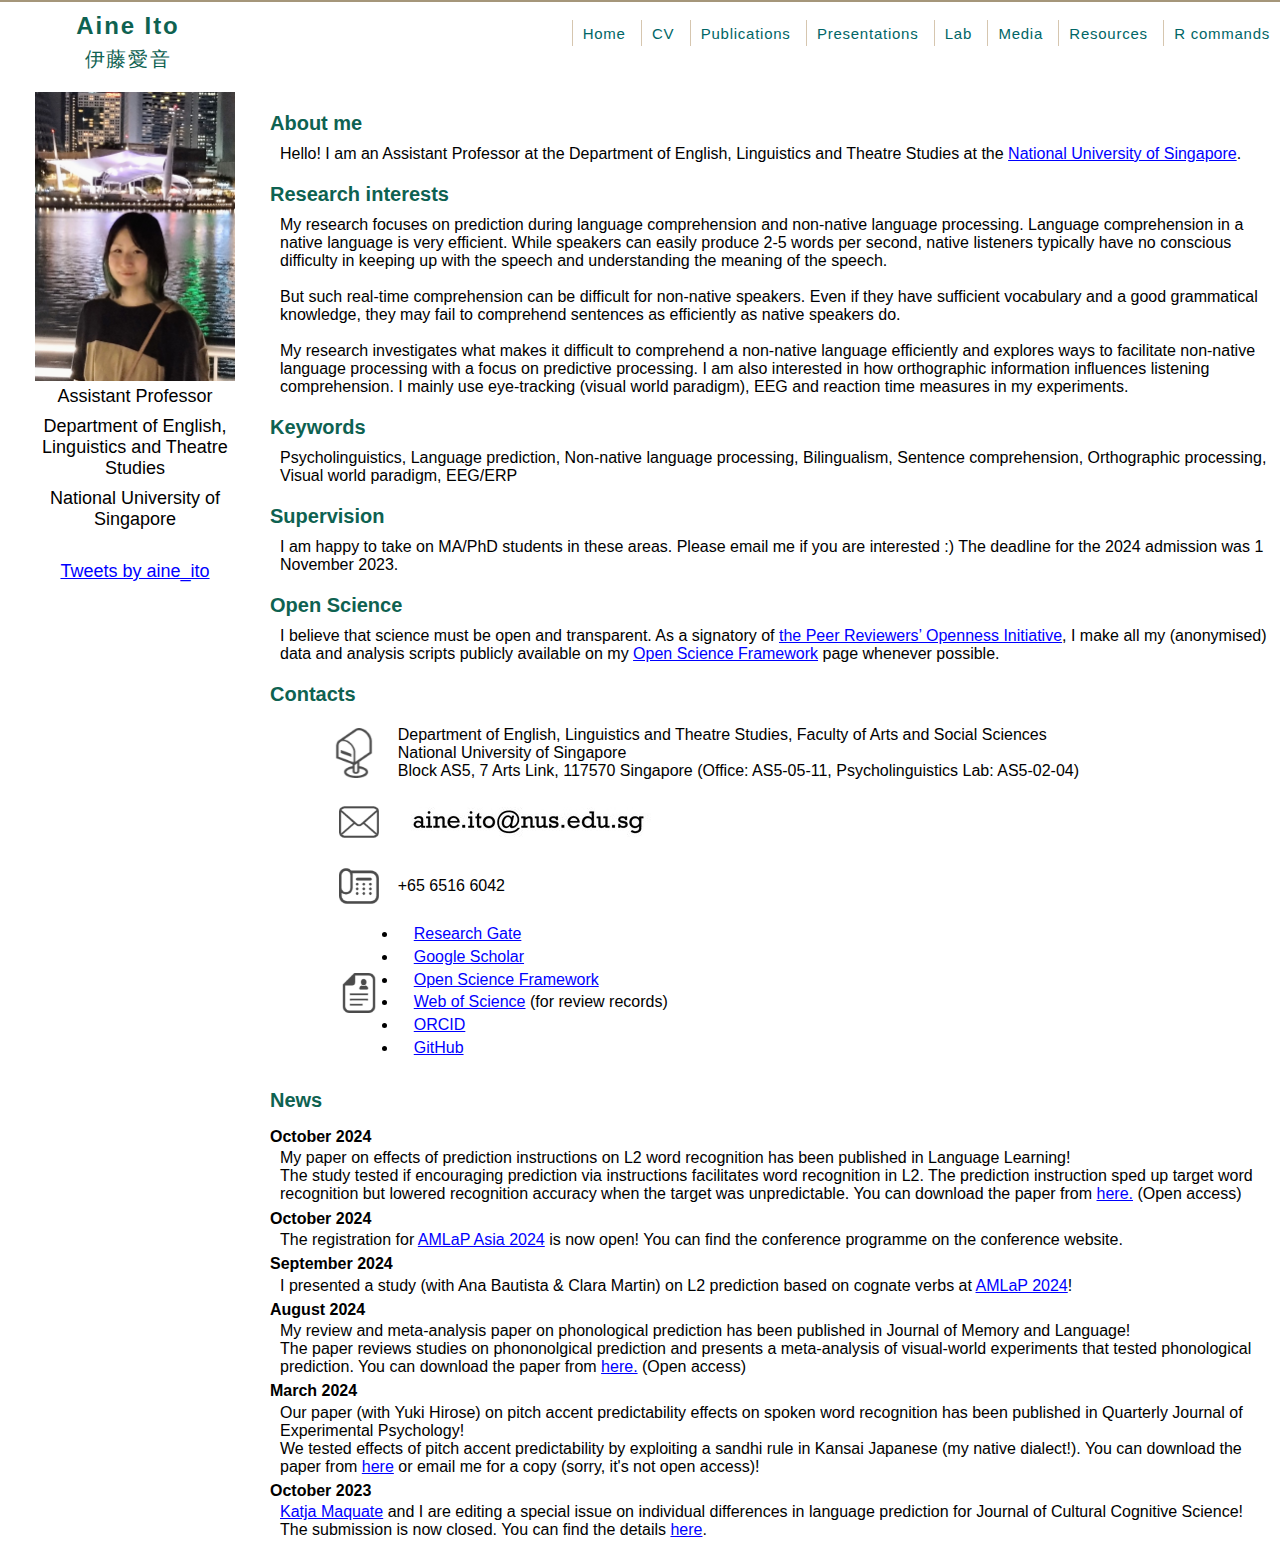
==== index.html @ 2879d5b6 "Add files via upload" ====
<!DOCTYPE html>

<html lang="en-GB">
<head>
	<meta charset="utf-8">
	<meta http-equiv="X-UA-Compatible" content="IE=edge">
	<title>Aine Ito</title>

	<meta name="description" content="Psycholinguist at the National University of Singapore">
  <link rel="icon" href="images/initials.png">
	<link rel="stylesheet" href="style.css" type="text/css">

</head>

<body>

	<div id="main">

	<div id="header">
		<div id="header_inner" class="clearfix">
		<div id="h_logo">
				<h2><a href="index.html">
						Aine Ito
				</a></h2>
				<p class="h_sub">
						伊藤愛音
				</p>
		</div>

		<div id="h_nav">
					 <ul>
						 <li><a href="index.html">Home</a></li>
						 <li><a href="cv.html">CV</a></li>
						 <li><a href="publications.html">Publications</a></li>
						 <li><a href="presentations.html">Presentations</a></li>
						 <li><a href="lab.html">Lab</a></li>
						 <li><a href="media.html">Media</a></li>
						 <li><a href="resources.html">Resources</a></li>
						 <li><a href="r_command.html">R commands</a></li>
					 </ul>
			 </div>
			 </div>

	 </div>


	 	<div id="sidebar">
	 		<a href="/"><img src="images/profile.jpg" width="200px" height="289px" alt="photo" /></a>
	 			<p style="margin-bottom:0.5em;">Assistant Professor </p>
				<p style="margin-bottom:0.5em;">Department of English, Linguistics and Theatre Studies</p>
				<p>National University of Singapore</p>
	 			<br>
	 	</div><!-- / sidebar end -->


<div id="container">
  <div id="contents">
    <h3>About me</h3>
<n0> Hello! I am an Assistant Professor at the Department of English, Linguistics and Theatre Studies at the <a href="http://nus.edu.sg">National University of Singapore</a>.</n0>

		<h3>Research interests</h3>
<n0>	My research focuses on prediction during language comprehension and non-native language processing.
			Language comprehension in a native language is very efficient.
			While speakers can easily produce 2-5 words per second, native listeners typically have no conscious difficulty
			in keeping up with the speech and understanding the meaning of the speech.
			<br><br>
			But such real-time comprehension can be difficult for non-native speakers.
			Even if they have sufficient vocabulary and a good grammatical knowledge, they may fail to comprehend sentences
			as efficiently as native speakers do.
			<br><br>
			My research investigates what makes it difficult to comprehend a non-native language efficiently and
			explores ways to facilitate non-native language processing with a focus on predictive processing.
			I am also interested in how orthographic information influences listening comprehension.
			I mainly use eye-tracking (visual world paradigm), EEG and reaction time measures in my experiments.
</n0>

		<h3>Keywords</h3>
<n0>	Psycholinguistics, Language prediction, Non-native language processing, Bilingualism,
			Sentence comprehension, Orthographic processing, Visual world paradigm, EEG/ERP </n0>

		<h3>Supervision</h3>
<n0>	I am happy to take on MA/PhD students in these areas. Please email me if you are interested :) The deadline for the 2024 admission was 1 November 2023.</n0>

		<h3>Open Science</h3>
<n0>	I believe that science must be open and transparent.
			As a signatory of <a href='https://opennessinitiative.org/'>the  Peer Reviewers’ Openness Initiative</a>,
			I make all my (anonymised) data and analysis scripts publicly available on my <a href="https://osf.io/379tc/">Open Science Framework</a> page whenever possible.
</n0>
		<h3>Contacts</h3>

		<table class="table_line">
    <tr>
        <td class="table_left"><b>
            <p><img class="picture_r" src="images/post.png" width="50px" height="50px" alt="photo"></p>
        </b></td>
        <td class="table_right">
					<p>Department of English, Linguistics and Theatre Studies, Faculty of Arts and Social Sciences<br>
						National University of Singapore<br>
						Block AS5, 7 Arts Link, 117570  Singapore (Office: AS5-05-11, Psycholinguistics Lab: AS5-02-04)</p>
        </td>
      </tr>
      <tr>
        <td class="table_left"><b>
            <p><img class="picture_r" src="images/email.png" width="40px" height="40px" alt="photo"></p>
        </b></td>
        <td class="table_right">
            <p><img class="picture" src="images/email_address.jpg" width="250px" height="30px" alt="photo"></p>
        </td>
      </tr>

			<tr>
	        <td class="table_left"><b>
	            <p><img class="picture_r" src="images/phone.png" width="40px" height="40px" alt="photo"></p>
	        </b></td>
	        <td class="table_right">
						<p>+65 6516 6042</p>
	        </td>
	      </tr>

      <tr>
        <td class="table_left"><b>
            <p><img class="picture_r" src="images/links.png" width="40px" height="40px" alt="photo"></p>
        </b></td>
        <td class="table_right">
					<li> <a href="https://www.researchgate.net/profile/Aine-Ito">Research Gate</a> </li>
					<li> <a href="https://scholar.google.co.uk/citations?user=nYVLDk4AAAAJ&hl=en&oi=ao">Google Scholar</a> </li>
					<li> <a href="https://osf.io/379tc/">Open Science Framework</a> </li>
					<li> <a href="https://www.webofscience.com/wos/author/record/1122809">Web of Science</a> (for review records) </li>
					<li> <a href="https://orcid.org/0000-0003-4408-8801">ORCID</a> </li>
					<li> <a href="https://github.com/aineito">GitHub</a> </li>
        </td>
      </tr>
</table>

<h3>News</h3>

<p style="margin-top:0.4em; margin-bottom:0.2em; font-weight: bold;">October 2024</p>
<n0>My paper on effects of prediction instructions on L2 word recognition has been published in Language Learning!<br>
	The study tested if encouraging prediction via instructions facilitates word recognition in L2. The prediction instruction sped up target word recognition but lowered recognition accuracy when the target was unpredictable.
	You can download the paper from <a href="https://doi.org/10.1111/lang.12684">here.</a> (Open access) </n0>

<p style="margin-top:0.4em; margin-bottom:0.2em; font-weight: bold;">October 2024</p>
<n0>The registration for <a href="https://blog.nus.edu.sg/amlapasia2024/">AMLaP Asia 2024</a> is now open! You can find the conference programme on the conference website.</n0>	

<p style="margin-top:0.4em; margin-bottom:0.2em; font-weight: bold;">September 2024</p>
<n0>I presented a study (with Ana Bautista & Clara Martin) on L2 prediction based on cognate verbs at <a href="https://amlap2024.ed.ac.uk/">AMLaP 2024</a>!<br>
 </n0>

<p style="margin-top:0.4em; margin-bottom:0.2em; font-weight: bold;">August 2024</p>
<n0>My review and meta-analysis paper on phonological prediction has been published in Journal of Memory and Language!<br>
	The paper reviews studies on phononolgical prediction and presents a meta-analysis of visual-world experiments that tested phonological prediction.
	You can download the paper from <a href="https://www.sciencedirect.com/science/article/pii/S0749596X24000561">here.</a> (Open access) </n0>

<p style="margin-top:0.4em; margin-bottom:0.2em; font-weight: bold;">March 2024</p>
<n0>Our paper (with Yuki Hirose) on pitch accent predictability effects on spoken word recognition has been published in Quarterly Journal of Experimental Psychology!<br>
	We tested effects of pitch accent predictability by exploiting a sandhi rule in Kansai Japanese (my native dialect!).
	You can download the paper from <a href="https://journals.sagepub.com/doi/10.1177/17470218241237219">here</a> or email me for a copy (sorry, it's not open access)!</n0>

<p style="margin-top:0.4em; margin-bottom:0.2em; font-weight: bold;">October 2023</p>
<n0><a href="https://sfb1412.hu-berlin.de/people/dr-katja-maquate/">Katja Maquate</a> and I are editing a special issue on
	individual differences in language prediction for Journal of Cultural Cognitive Science!
	The submission is now closed. You can find the details <a href="https://link.springer.com/collections/eebbjbhgjc">here</a>.
	 </n0>

    </div> <!-- / contents end -->
	</div> <!-- / container end -->


	<div id="sidebar">
			<a class="twitter-timeline" data-height="1000" data-theme="light" href="https://twitter.com/aine_ito?ref_src=twsrc%5Etfw">Tweets by aine_ito</a> <script async src="https://platform.twitter.com/widgets.js" charset="utf-8"></script>
	</div><!-- / sidebar end -->


</div> <!-- / main end -->

</body>
</html>
---- style.css ----
@charset "UTF-8";

/*---------------------------- for PC ----------------------------*/

@media print, screen and (min-width: 780px) {

* {
  padding: 0;
  margin: 0;
}

a:link {
  color: #0000ff;
  text-decoration: underline;
}

a:visited {
  color: #990099;
  text-decoration: underline;
}

a:hover {
  color: #ff0000;
  text-decoration: underline;
}



/*----------- page setting ------------*/
body {
  font-size: 1.2em;
  text-align: center;
  background-color: #ffffff;
  font-family: sans-serif, monospace;
  padding: 0;
  margin: 0;
  height: 100%;
}


iframe {
  border: none;
}

/*----- main -----*/

#main {
  text-align: left;
  background-color: #ffffff;
}


/*----- side bar ----*/

#sidebar {
  float: left;
  width: 250px;
  text-align: center;
  font-size: 18px;
  padding: 10px 0 0 10px;
}


/*------ header -----*/

#header {
  width: 100%;
  height: 80px;
  margin: 0 auto 0 auto;
  border-top: solid 2px #a5967a;
}



/*----- inside header -----*/

#header #header_inner {
  width: 100%;
  height: 30px;
  padding: 0;
  margin: 0 auto 0 auto;
}

.clearfix:after {
  content: "";
  display: block;
  clear: both;
  height: 0;
  visibility: hidden;
}

/*--- left logo ---*/

#h_logo {
  width: 20%;
  height: 30px;
  float: left;
  padding: 0;
  text-align: center;
  font-size: 24px;
  color: #444444;
  line-height: 1.5;
  text-decoration: none;
}

#h_logo h2 {
  margin: 6px 0 0 0;
  padding: 0;
  text-align: center;
  font-size: 24px;
  color: #444444;
  letter-spacing: 0.08em;
}

#h_logo a {
  font-size: 24px;
  color: #0E6251;
  text-decoration: none;
}

#h_logo a:hover {
  font-size: 24px;
  color: #0E6251;
  text-decoration: none;
}

#h_logo .h_sub {
  margin: 0 !important;
  padding: 0;
  font-size: 20px;
  letter-spacing: 0.08em;
  color: #0E6251 !important;
}

/*----- right header navigation -----*/

#h_nav {
  width: 80%;
  float: right;
  display: inline-block;
  margin: 18px 0 4px 0;  /*-- nav location --*/
  padding: 0;
  text-align: left;
}

#h_nav ul {
  display: inline-block;
  float: right;
  text-align: left;
  margin: 0 auto 0 auto;
  padding: 0;
}

#h_nav li {
  display: inline-block;
  list-style-type: none;
  color: #ffffff;
}

#h_nav li a {
  display: inline-block;
  padding: 4px 10px 2px 10px;
  font-size: 15px;
  color: #006666;
  line-height: 1.3;
  letter-spacing: 0.05em;
  text-decoration: none;
  border-left: solid 1px #d6c6af;
}

#h_nav li a:hover {
  color: #006666;
  background-color: #f7f4ec;
}

#h_nav li.home a {
  padding: 4px 10px 2px 10px;
  border-left: none;
}

/*---------- contents ----------*/

#container {
  float: right;
  width: 100%;
  margin-left: -270px;
}

#container_fullwidth {
  float: center;
  width: 100%;
  height: 100%;
  padding: 10px 0 10px 0;
}


#contents {
  margin-left: 270px;
  padding: 10px 0 10px 0;
  font-size: 16px;
}

#contents h2,h3,h4 {
  height: auto;
  padding: 20px 0 10px 0;
  font-size: 20px;

  color: #0E6251;
  text-align: left;
}

n0 {
  padding: 0 10px 0 10px;
  display: block;
}


/*---- #contents ul { margin: 1em 0 1em 20px; } ----*/

#contents li {
  padding-left: 1em;
  padding-right: 2em;
  padding-bottom: .3em;
 }

/*---------- surround picture ----------*/

img.picture {
  margin: 5px;
  float: left;
}

img.picture_r {
  margin: 5px;
  float: right;
}


/*---------- table ----------*/

table.table_line {
  border-collapse: collapse;
  width: 95%;
}

td.table_head {
  border-collapse: collapse;
  padding: 7px;
  text-align: right;
  background-color: #ffffff;
  width: 50px;
}

td.table_left {
  border-collapse: collapse;
  padding: 7px;
  width: 50px;
  background-color: #ffffff;
}

td.table_right {
  border-collapse: collapse;
  padding: 7px;
  width: 500px;
  background-color: #ffffff;
}

td.table_line {
  border-collapse: collapse;
  padding: 7px;
  width: auto;
}

}


/*---------------------------- for smartphone ----------------------------*/
@media only screen and (max-width: 779px) {

  /*------------------- page setting -------------------*/
  body {
    width: 100%;
    height: 100%;
    text-align: center;
    background-color: #ffffff;
    font: 95% sans-serif, monospace;
    padding: 0;
    margin: 0;
  }

  iframe {
    border: none;
  }

  /*---------- main ----------*/

  #main {
    width: 100%;
    text-align: left;
    margin: 0 auto 0 auto;
    padding: 0;
    background-color: #ffffff;
  }


  /*---------- side bar ----------*/

  #sidebar {
    float: center;
    width: 80%;
    margin: 0 auto 0 auto;
    text-align: center;
    padding: 10px 0 0 0;
  }


 /*---------- header ----------*/

  #header {
    width: 100%;
    height: auto;
    text-align: center;
    padding: 0 0 4px 0;
    line-height: 1.6;
  }

  /*---------- inside header ----------*/

  #header #header_inner {
    margin: 0;
    padding: 2px;
    background-color: #ffffff;
  }

  .clearfix:after {
    content: "";
    display: block;
    clear: both;
    height: 0;
    visibility: hidden;
  }

  /*----- left logo -----*/

  #h_logo {
    width: 100%;
    float: center;
    text-align: center;
    padding: 0;
    text-align: center;
    color: #444444;
  }

  #h_logo h2 {
    padding: 0;
    margin: 0;
    text-align: center;
    letter-spacing: 0.08em;
  }

  #h_logo a {
    font-size: 0.92em;
    color: #0E6251;
    text-decoration: none;
  }

  #h_logo a:hover {
    color: #0E6251;
    text-decoration: none;
  }

  #h_logo .h_sub {
    margin: 0 !important;
    padding: 0;
    text-align: center;
    letter-spacing: 0.08em;
    color: #0E6251 !important;
  }


  /*----- right header navigation -----*/

  #h_nav {
    margin: 0 1px 4px 1px;
  }

  #h_nav ul {
    padding: 0;
  }

  #h_nav ul li {
    width: 50%;
    margin: 0;
    padding: 0;
    float: left;
    list-style: none;
    text-align: center;
  }

  #h_nav li a {
    width: 99.6%;
    font-size: 0.9em;
    padding: 12px 0 8px 0;
    display: block;
    line-height: 1.2;
    letter-spacing: 0.05em;
    color: #006666 !important;
    text-decoration: none;
    background:
  }

  #h_nav li a:hover {
    color: #006666;
    display: block;
    text-decoration: none;
    background-color: #f7f4ec;
  }

  #h_nav li.home a {
  }

  /*---------- contents ----------*/

  #container {
    float: center;
    width: 95%;
    padding: 0;
  }

  #contents {
    padding: 10px 0 10px 14px;
    font-size: 1em;
  }

  #contents h2,h3,h4 {
    height: auto;
    margin: 0 0 10px 0;
    padding: 10px 0 10px 0;
    font-size: 1.71em !important;
    color: #0E6251;
    text-align: left;
    font-weight: bold;
  }


  #contents ul { margin: 1em 0 1em 16px; }
  #contents li { margin-bottom: 0.5em; }



  /*---------- surround picture ----------*/

  img.picture {
    margin: 5px;
    float: left;
  }

  img.picture_r {
    margin: 5px;
    float: right;
  }


  /*---------- table ----------*/

  table.table_line {
    border-collapse: collapse;
    width: 95%;
  }

  td.table_head {
    border-collapse: collapse;
    padding: 7px;
    text-align: right;
    background-color: #ffffff;
    width: 50px;
  }

  td.table_left {
    border-collapse: collapse;
    padding: 7px;
    width: 50px;
    background-color: #ffffff;
  }

  td.table_right {
    border-collapse: collapse;
    padding: 7px;
    width: 500px;
    background-color: #ffffff;
  }

  td.table_line {
    border-collapse: collapse;
    padding: 7px;
    width: auto;
  }

}
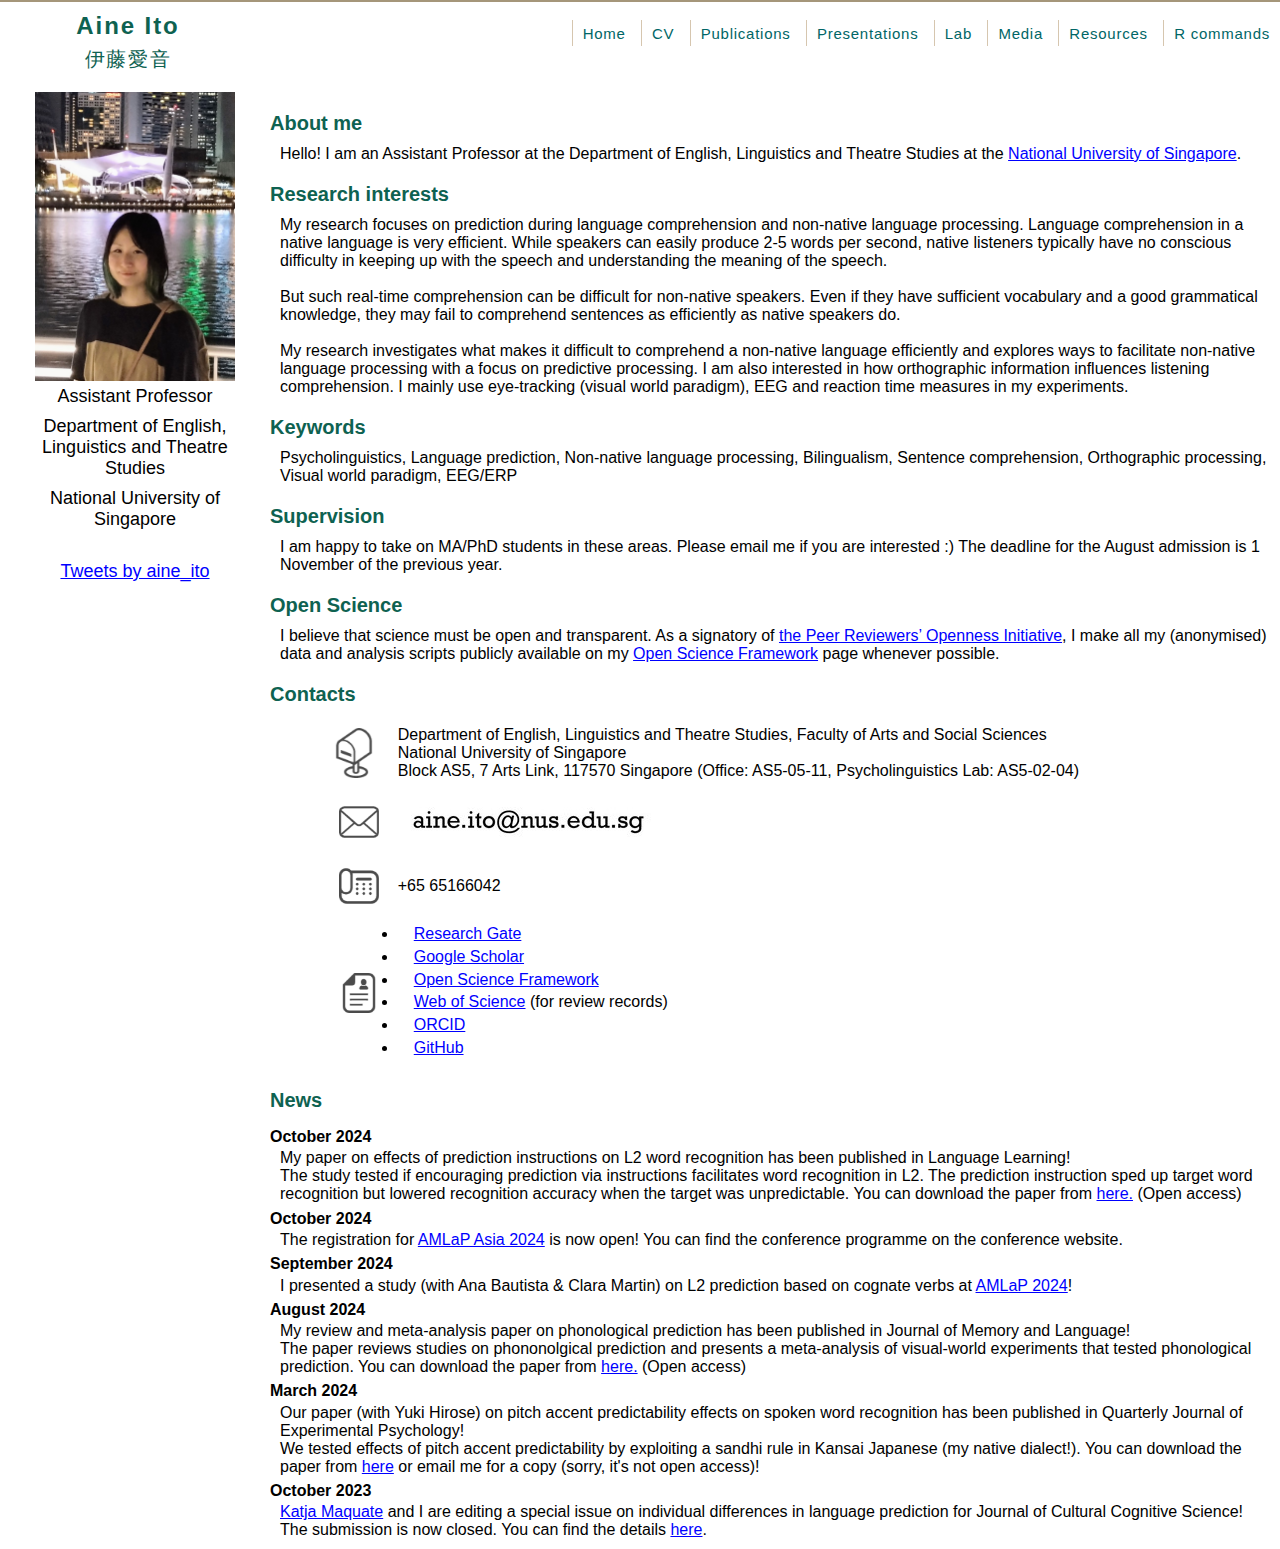
==== commit 01e3bb88: "Add files via upload" ====
--- a/index.html
+++ b/index.html
@@ -79,7 +79,7 @@
 			Sentence comprehension, Orthographic processing, Visual world paradigm, EEG/ERP </n0>
 
 		<h3>Supervision</h3>
-<n0>	I am happy to take on MA/PhD students in these areas. Please email me if you are interested :) The deadline for the 2024 admission was 1 November 2023.</n0>
+<n0>	I am happy to take on MA/PhD students in these areas. Please email me if you are interested :) The deadline for the August admission is 1 November of the previous year.</n0>
 
 		<h3>Open Science</h3>
 <n0>	I believe that science must be open and transparent.
@@ -113,7 +113,7 @@
 	            <p><img class="picture_r" src="images/phone.png" width="40px" height="40px" alt="photo"></p>
 	        </b></td>
 	        <td class="table_right">
-						<p>+65 6516 6042</p>
+						<p>+65 65166042</p>
 	        </td>
 	      </tr>
 
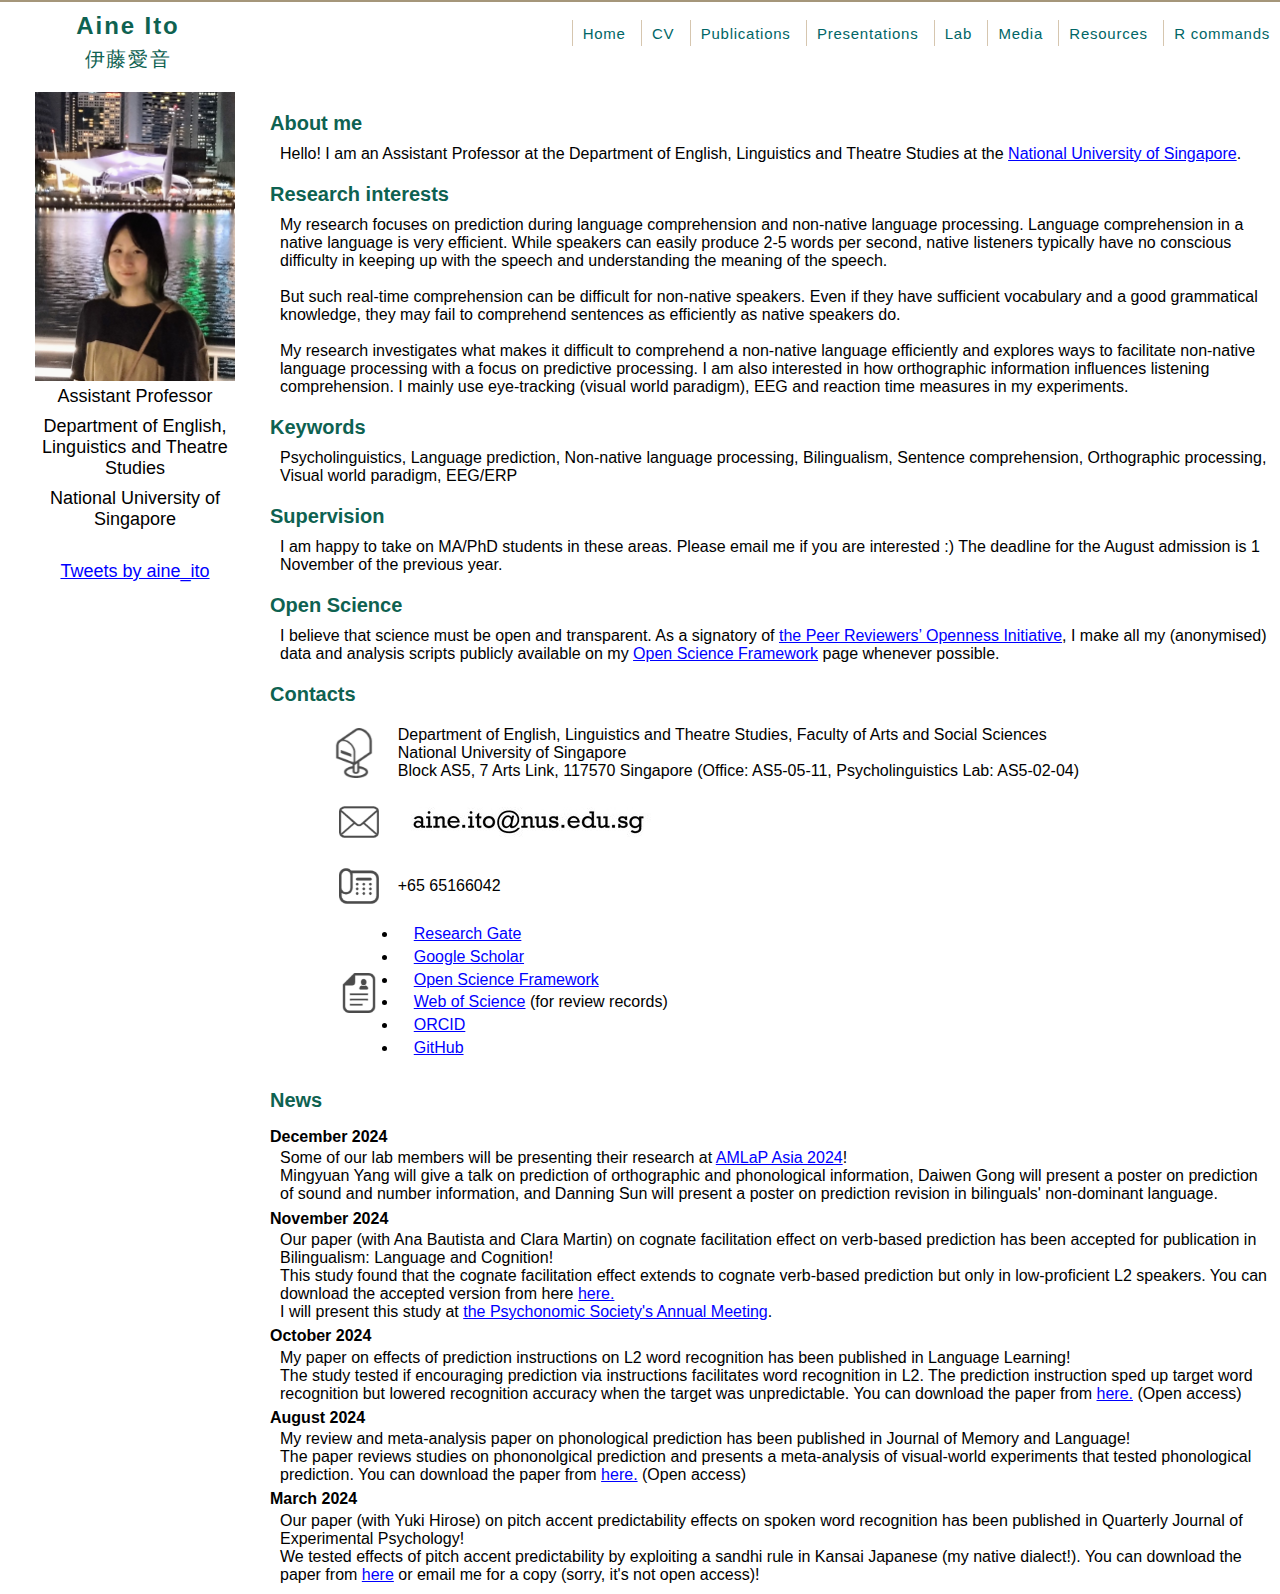
==== commit 3a7be32c: "Add files via upload" ====
--- a/index.html
+++ b/index.html
@@ -134,17 +134,22 @@
 
 <h3>News</h3>
 
+<p style="margin-top:0.4em; margin-bottom:0.2em; font-weight: bold;">December 2024</p>
+<n0>Some of our lab members will be presenting their research at <a href="https://blog.nus.edu.sg/amlapasia2024/">AMLaP Asia 2024</a>! <br>
+Mingyuan Yang will give a talk on prediction of orthographic and phonological information, 
+Daiwen Gong will present a poster on prediction of sound and number information, and 
+Danning Sun will present a poster on prediction revision in bilinguals' non-dominant language.</n0>	
+
+<p style="margin-top:0.4em; margin-bottom:0.2em; font-weight: bold;">November 2024</p>
+<n0>Our paper (with Ana Bautista and Clara Martin) on cognate facilitation effect on verb-based prediction has been accepted for publication in Bilingualism: Language and Cognition!<br> 
+	This study found that the cognate facilitation effect extends to cognate verb-based prediction but only in low-proficient L2 speakers. 
+	You can download the accepted version from here <a href="https://www.researchgate.net/publication/385699855_Cognate_facilitation_effect_on_verb-based_semantic_prediction_in_L2_is_modulated_by_L2_proficiency">here.</a> <br>
+	I will present this study at <a href="https://www.psychonomic.org/page/2024annualmeeting">the Psychonomic Society's Annual Meeting</a>.</n0>
+
 <p style="margin-top:0.4em; margin-bottom:0.2em; font-weight: bold;">October 2024</p>
 <n0>My paper on effects of prediction instructions on L2 word recognition has been published in Language Learning!<br>
 	The study tested if encouraging prediction via instructions facilitates word recognition in L2. The prediction instruction sped up target word recognition but lowered recognition accuracy when the target was unpredictable.
 	You can download the paper from <a href="https://doi.org/10.1111/lang.12684">here.</a> (Open access) </n0>
-
-<p style="margin-top:0.4em; margin-bottom:0.2em; font-weight: bold;">October 2024</p>
-<n0>The registration for <a href="https://blog.nus.edu.sg/amlapasia2024/">AMLaP Asia 2024</a> is now open! You can find the conference programme on the conference website.</n0>	
-
-<p style="margin-top:0.4em; margin-bottom:0.2em; font-weight: bold;">September 2024</p>
-<n0>I presented a study (with Ana Bautista & Clara Martin) on L2 prediction based on cognate verbs at <a href="https://amlap2024.ed.ac.uk/">AMLaP 2024</a>!<br>
- </n0>
 
 <p style="margin-top:0.4em; margin-bottom:0.2em; font-weight: bold;">August 2024</p>
 <n0>My review and meta-analysis paper on phonological prediction has been published in Journal of Memory and Language!<br>
@@ -155,12 +160,6 @@
 <n0>Our paper (with Yuki Hirose) on pitch accent predictability effects on spoken word recognition has been published in Quarterly Journal of Experimental Psychology!<br>
 	We tested effects of pitch accent predictability by exploiting a sandhi rule in Kansai Japanese (my native dialect!).
 	You can download the paper from <a href="https://journals.sagepub.com/doi/10.1177/17470218241237219">here</a> or email me for a copy (sorry, it's not open access)!</n0>
-
-<p style="margin-top:0.4em; margin-bottom:0.2em; font-weight: bold;">October 2023</p>
-<n0><a href="https://sfb1412.hu-berlin.de/people/dr-katja-maquate/">Katja Maquate</a> and I are editing a special issue on
-	individual differences in language prediction for Journal of Cultural Cognitive Science!
-	The submission is now closed. You can find the details <a href="https://link.springer.com/collections/eebbjbhgjc">here</a>.
-	 </n0>
 
     </div> <!-- / contents end -->
 	</div> <!-- / container end -->
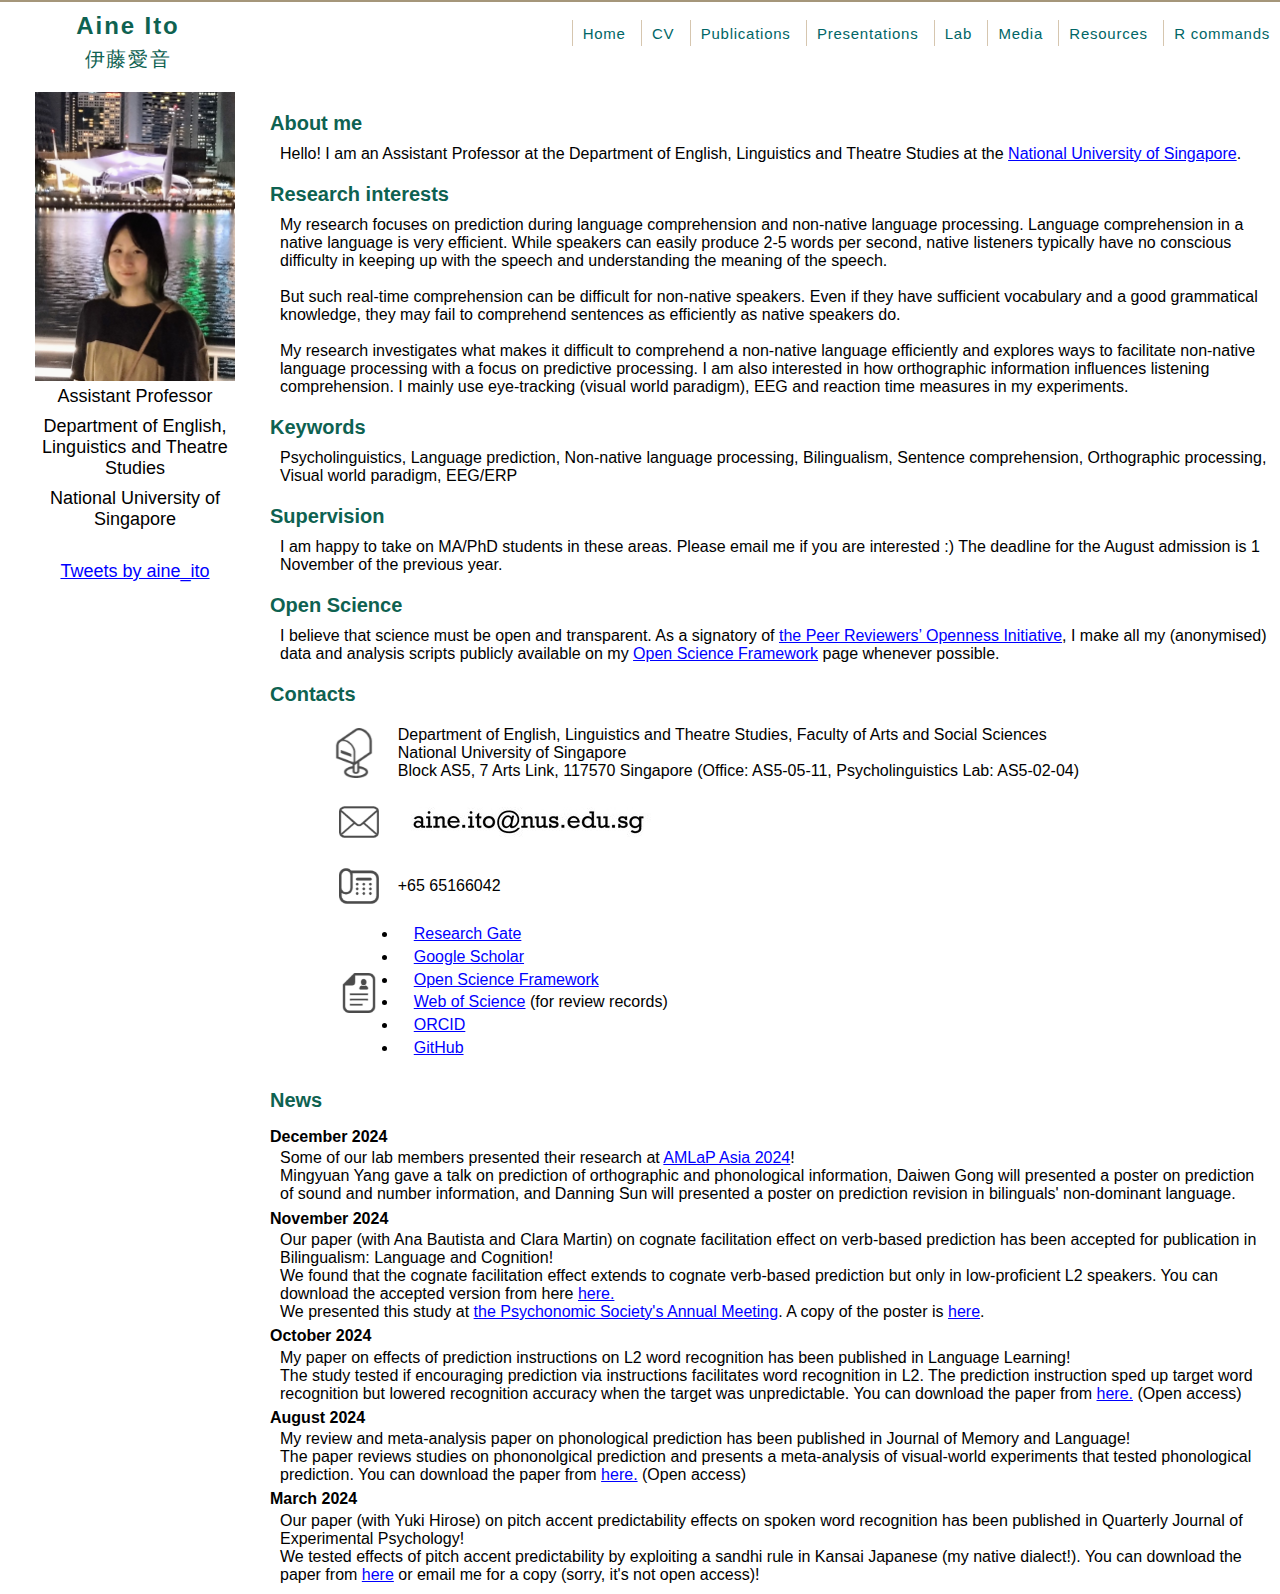
==== commit 6f5644a4: "Add files via upload" ====
--- a/index.html
+++ b/index.html
@@ -135,16 +135,17 @@
 <h3>News</h3>
 
 <p style="margin-top:0.4em; margin-bottom:0.2em; font-weight: bold;">December 2024</p>
-<n0>Some of our lab members will be presenting their research at <a href="https://blog.nus.edu.sg/amlapasia2024/">AMLaP Asia 2024</a>! <br>
-Mingyuan Yang will give a talk on prediction of orthographic and phonological information, 
-Daiwen Gong will present a poster on prediction of sound and number information, and 
-Danning Sun will present a poster on prediction revision in bilinguals' non-dominant language.</n0>	
+<n0>Some of our lab members presented their research at <a href="https://blog.nus.edu.sg/amlapasia2024/">AMLaP Asia 2024</a>! <br>
+Mingyuan Yang gave a talk on prediction of orthographic and phonological information, 
+Daiwen Gong will presented a poster on prediction of sound and number information, and 
+Danning Sun will presented a poster on prediction revision in bilinguals' non-dominant language.</n0>	
 
 <p style="margin-top:0.4em; margin-bottom:0.2em; font-weight: bold;">November 2024</p>
 <n0>Our paper (with Ana Bautista and Clara Martin) on cognate facilitation effect on verb-based prediction has been accepted for publication in Bilingualism: Language and Cognition!<br> 
-	This study found that the cognate facilitation effect extends to cognate verb-based prediction but only in low-proficient L2 speakers. 
+	We found that the cognate facilitation effect extends to cognate verb-based prediction but only in low-proficient L2 speakers. 
 	You can download the accepted version from here <a href="https://www.researchgate.net/publication/385699855_Cognate_facilitation_effect_on_verb-based_semantic_prediction_in_L2_is_modulated_by_L2_proficiency">here.</a> <br>
-	I will present this study at <a href="https://www.psychonomic.org/page/2024annualmeeting">the Psychonomic Society's Annual Meeting</a>.</n0>
+	We presented this study at <a href="https://www.psychonomic.org/page/2024annualmeeting">the Psychonomic Society's Annual Meeting</a>. 
+	A copy of the poster is <a href="https://www.researchgate.net/publication/386019552_Cognate_facilitation_on_verb-based_L2_prediction_depends_on_proficiency">here</a>.</n0>
 
 <p style="margin-top:0.4em; margin-bottom:0.2em; font-weight: bold;">October 2024</p>
 <n0>My paper on effects of prediction instructions on L2 word recognition has been published in Language Learning!<br>
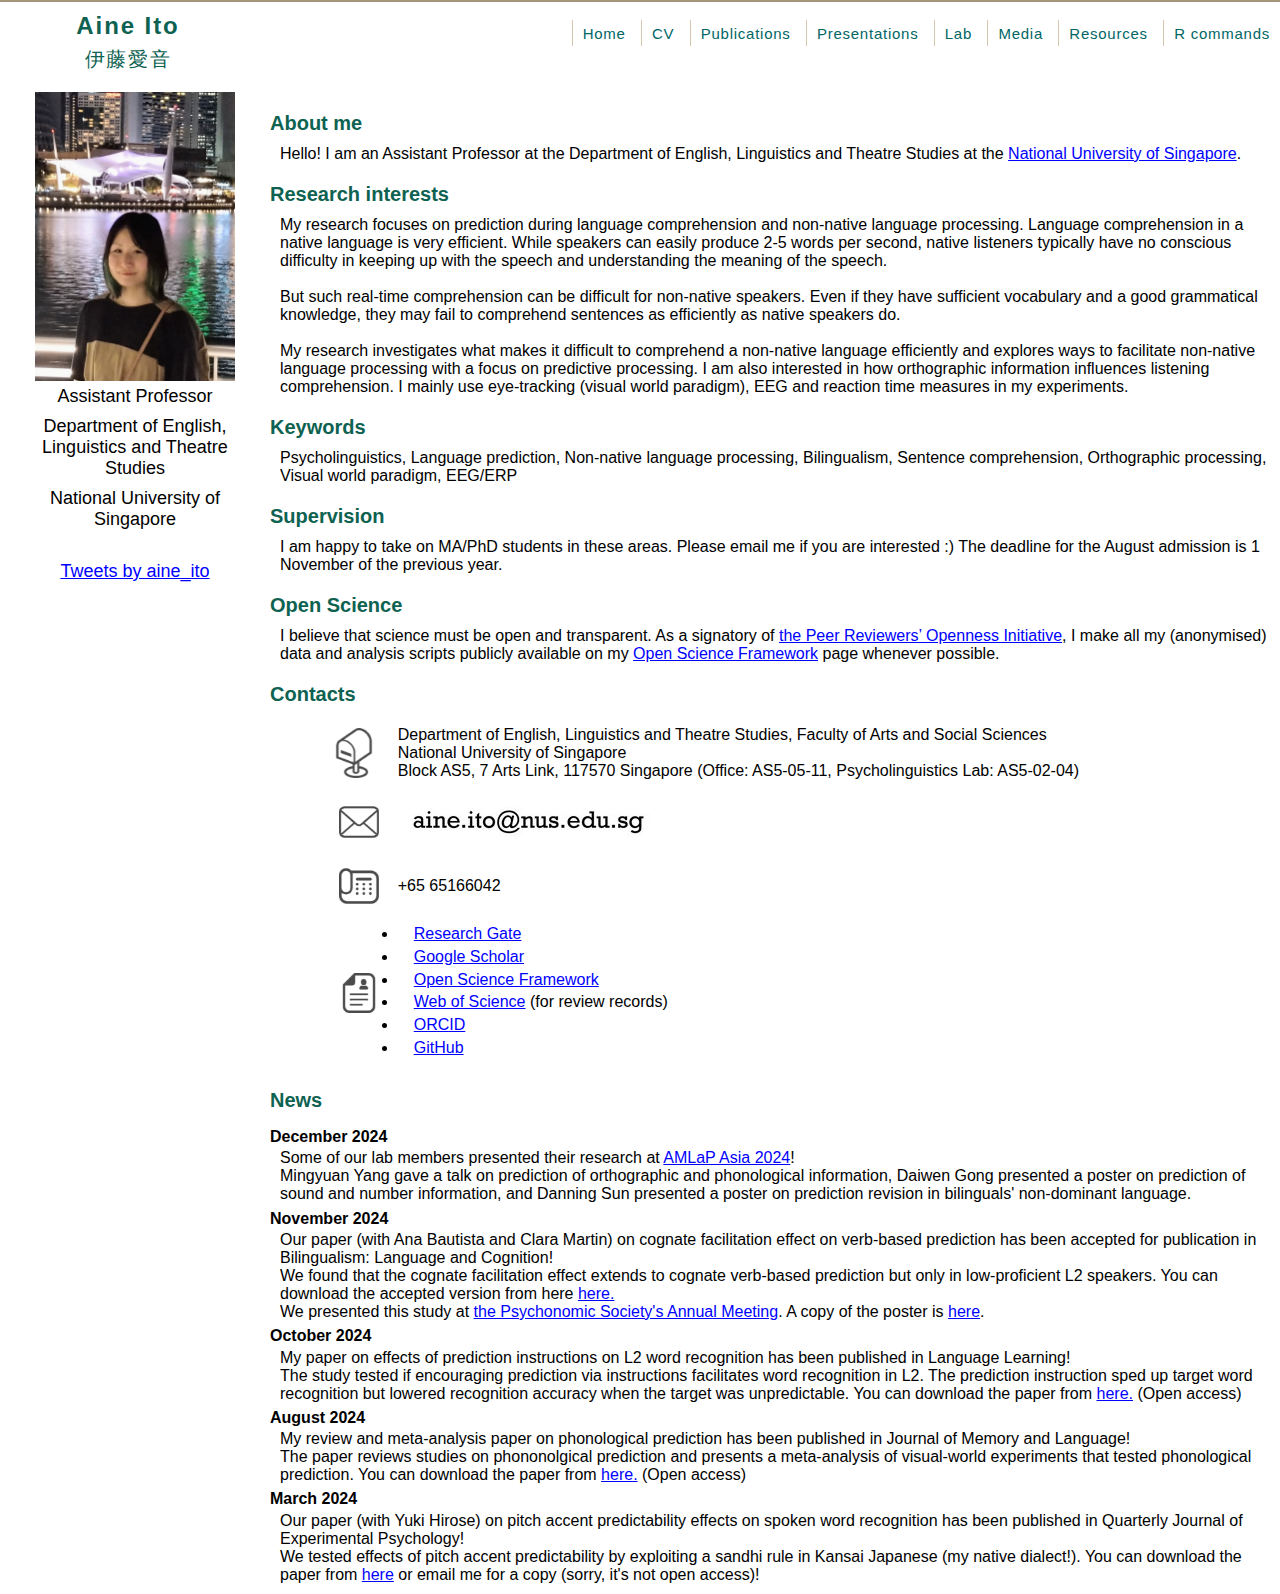
==== commit e81614ee: "Add files via upload" ====
--- a/index.html
+++ b/index.html
@@ -137,8 +137,8 @@
 <p style="margin-top:0.4em; margin-bottom:0.2em; font-weight: bold;">December 2024</p>
 <n0>Some of our lab members presented their research at <a href="https://blog.nus.edu.sg/amlapasia2024/">AMLaP Asia 2024</a>! <br>
 Mingyuan Yang gave a talk on prediction of orthographic and phonological information, 
-Daiwen Gong will presented a poster on prediction of sound and number information, and 
-Danning Sun will presented a poster on prediction revision in bilinguals' non-dominant language.</n0>	
+Daiwen Gong presented a poster on prediction of sound and number information, and 
+Danning Sun presented a poster on prediction revision in bilinguals' non-dominant language.</n0>	
 
 <p style="margin-top:0.4em; margin-bottom:0.2em; font-weight: bold;">November 2024</p>
 <n0>Our paper (with Ana Bautista and Clara Martin) on cognate facilitation effect on verb-based prediction has been accepted for publication in Bilingualism: Language and Cognition!<br> 
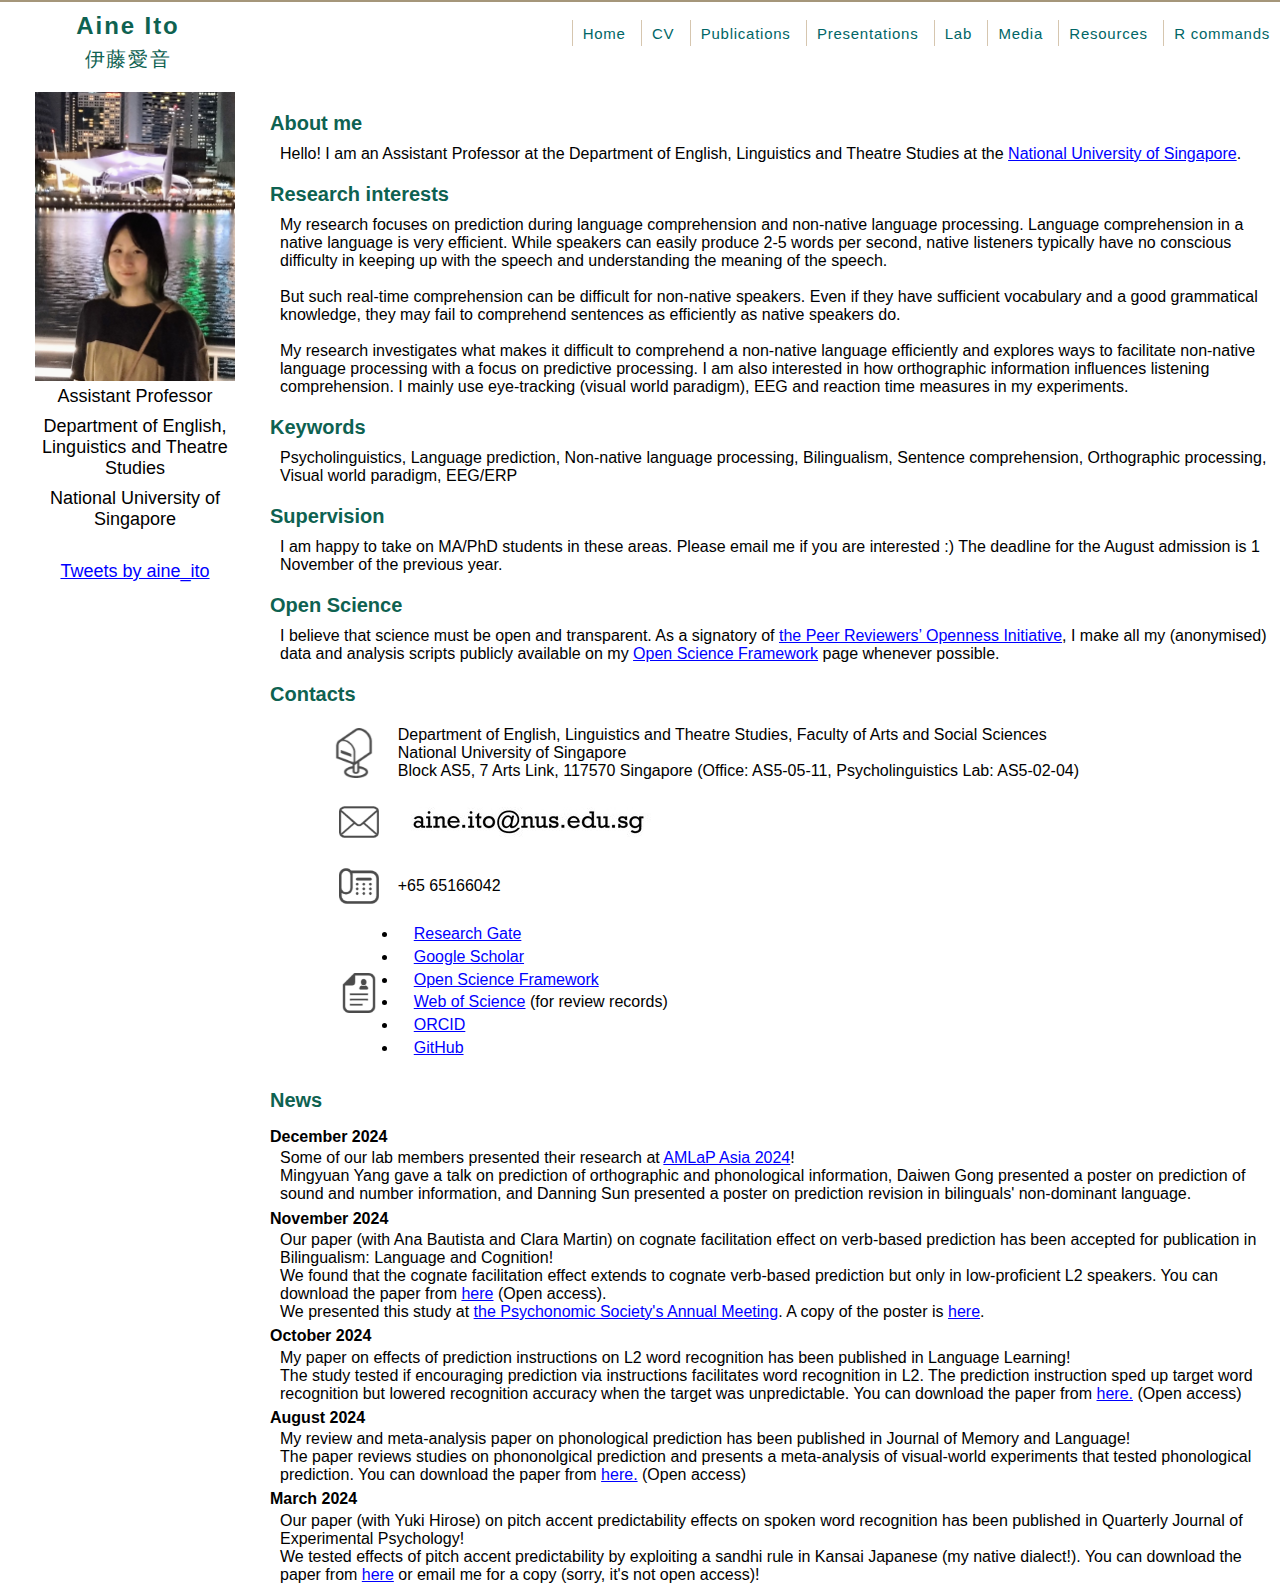
==== commit edd8f7af: "Add files via upload" ====
--- a/index.html
+++ b/index.html
@@ -143,7 +143,7 @@
 <p style="margin-top:0.4em; margin-bottom:0.2em; font-weight: bold;">November 2024</p>
 <n0>Our paper (with Ana Bautista and Clara Martin) on cognate facilitation effect on verb-based prediction has been accepted for publication in Bilingualism: Language and Cognition!<br> 
 	We found that the cognate facilitation effect extends to cognate verb-based prediction but only in low-proficient L2 speakers. 
-	You can download the accepted version from here <a href="https://www.researchgate.net/publication/385699855_Cognate_facilitation_effect_on_verb-based_semantic_prediction_in_L2_is_modulated_by_L2_proficiency">here.</a> <br>
+	You can download the paper from <a href="https://doi.org/10.1017/S1366728924000968">here</a> (Open access). <br>
 	We presented this study at <a href="https://www.psychonomic.org/page/2024annualmeeting">the Psychonomic Society's Annual Meeting</a>. 
 	A copy of the poster is <a href="https://www.researchgate.net/publication/386019552_Cognate_facilitation_on_verb-based_L2_prediction_depends_on_proficiency">here</a>.</n0>
 
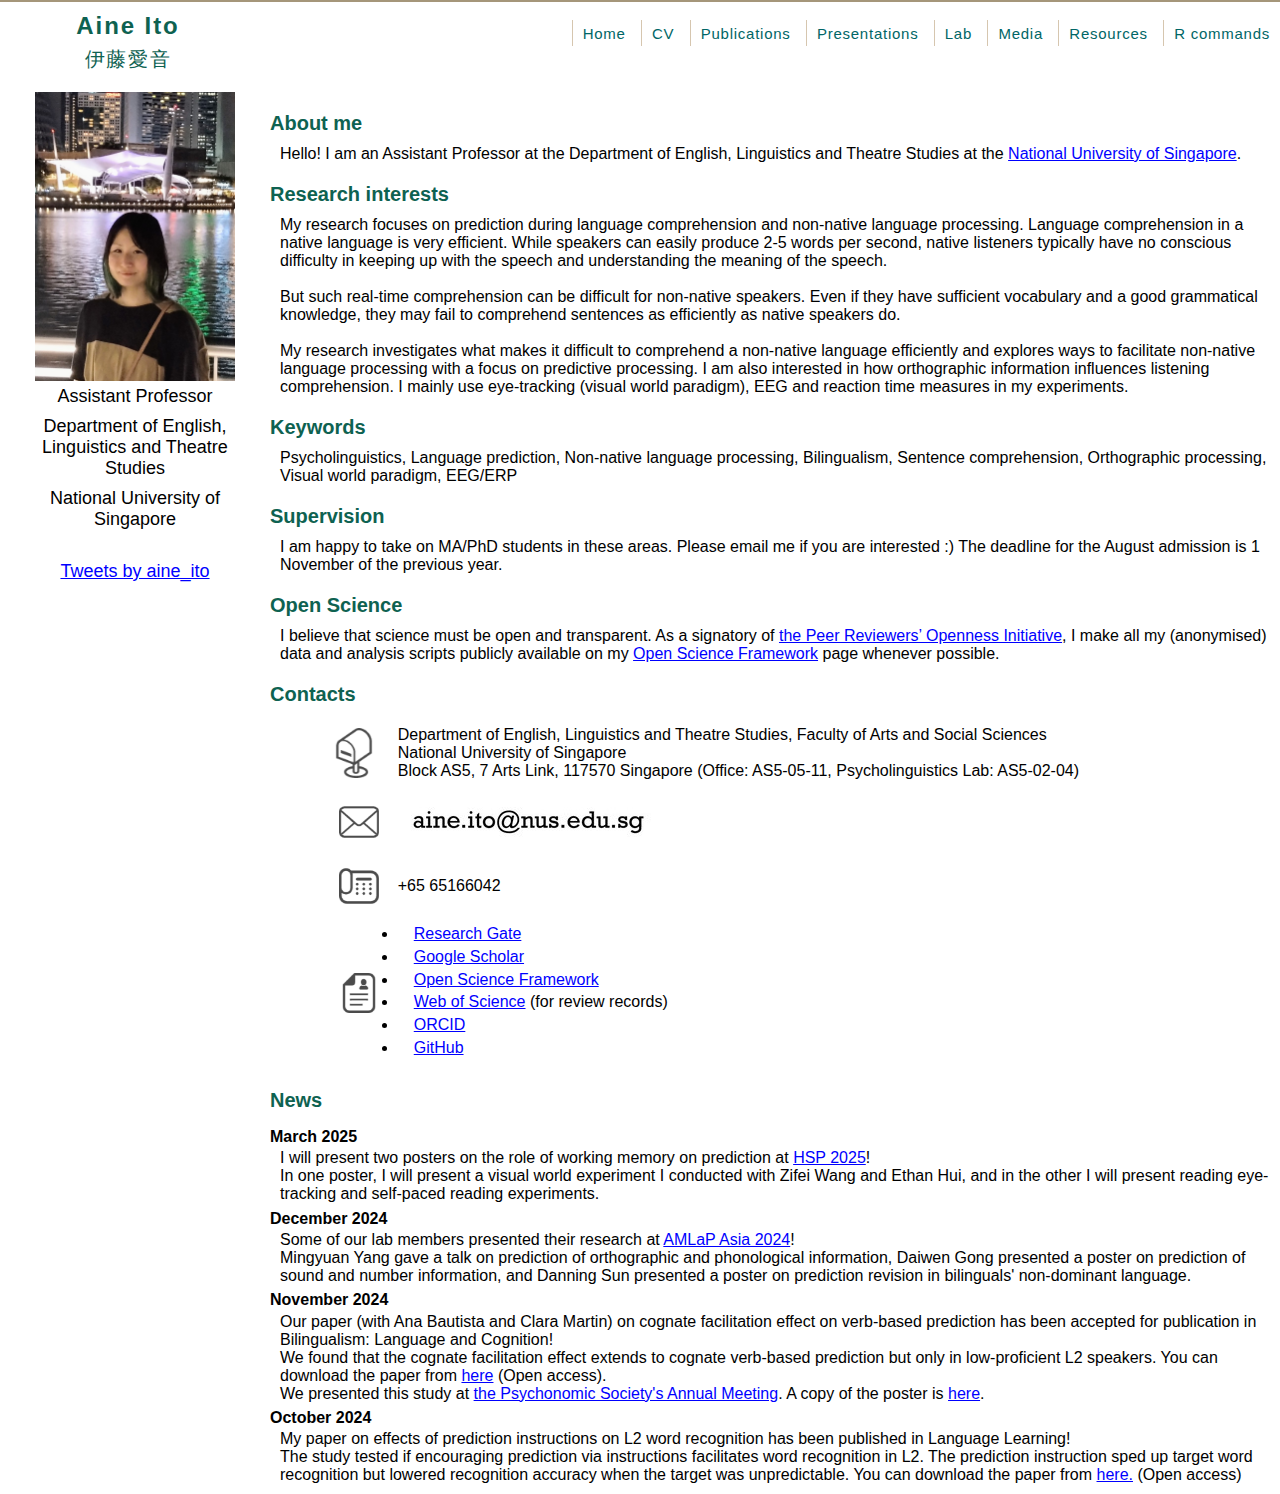
==== commit f5b68e22: "Add files via upload" ====
--- a/index.html
+++ b/index.html
@@ -134,6 +134,10 @@
 
 <h3>News</h3>
 
+<p style="margin-top:0.4em; margin-bottom:0.2em; font-weight: bold;">March 2025</p>
+<n0>I will present two posters on the role of working memory on prediction at <a href="https://hsp2025.github.io/">HSP 2025</a>! <br>
+In one poster, I will present a visual world experiment I conducted with Zifei Wang and Ethan Hui, and in the other I will present reading eye-tracking and self-paced reading experiments.</n0>	
+
 <p style="margin-top:0.4em; margin-bottom:0.2em; font-weight: bold;">December 2024</p>
 <n0>Some of our lab members presented their research at <a href="https://blog.nus.edu.sg/amlapasia2024/">AMLaP Asia 2024</a>! <br>
 Mingyuan Yang gave a talk on prediction of orthographic and phonological information, 
@@ -152,16 +156,6 @@
 	The study tested if encouraging prediction via instructions facilitates word recognition in L2. The prediction instruction sped up target word recognition but lowered recognition accuracy when the target was unpredictable.
 	You can download the paper from <a href="https://doi.org/10.1111/lang.12684">here.</a> (Open access) </n0>
 
-<p style="margin-top:0.4em; margin-bottom:0.2em; font-weight: bold;">August 2024</p>
-<n0>My review and meta-analysis paper on phonological prediction has been published in Journal of Memory and Language!<br>
-	The paper reviews studies on phononolgical prediction and presents a meta-analysis of visual-world experiments that tested phonological prediction.
-	You can download the paper from <a href="https://www.sciencedirect.com/science/article/pii/S0749596X24000561">here.</a> (Open access) </n0>
-
-<p style="margin-top:0.4em; margin-bottom:0.2em; font-weight: bold;">March 2024</p>
-<n0>Our paper (with Yuki Hirose) on pitch accent predictability effects on spoken word recognition has been published in Quarterly Journal of Experimental Psychology!<br>
-	We tested effects of pitch accent predictability by exploiting a sandhi rule in Kansai Japanese (my native dialect!).
-	You can download the paper from <a href="https://journals.sagepub.com/doi/10.1177/17470218241237219">here</a> or email me for a copy (sorry, it's not open access)!</n0>
-
     </div> <!-- / contents end -->
 	</div> <!-- / container end -->
 
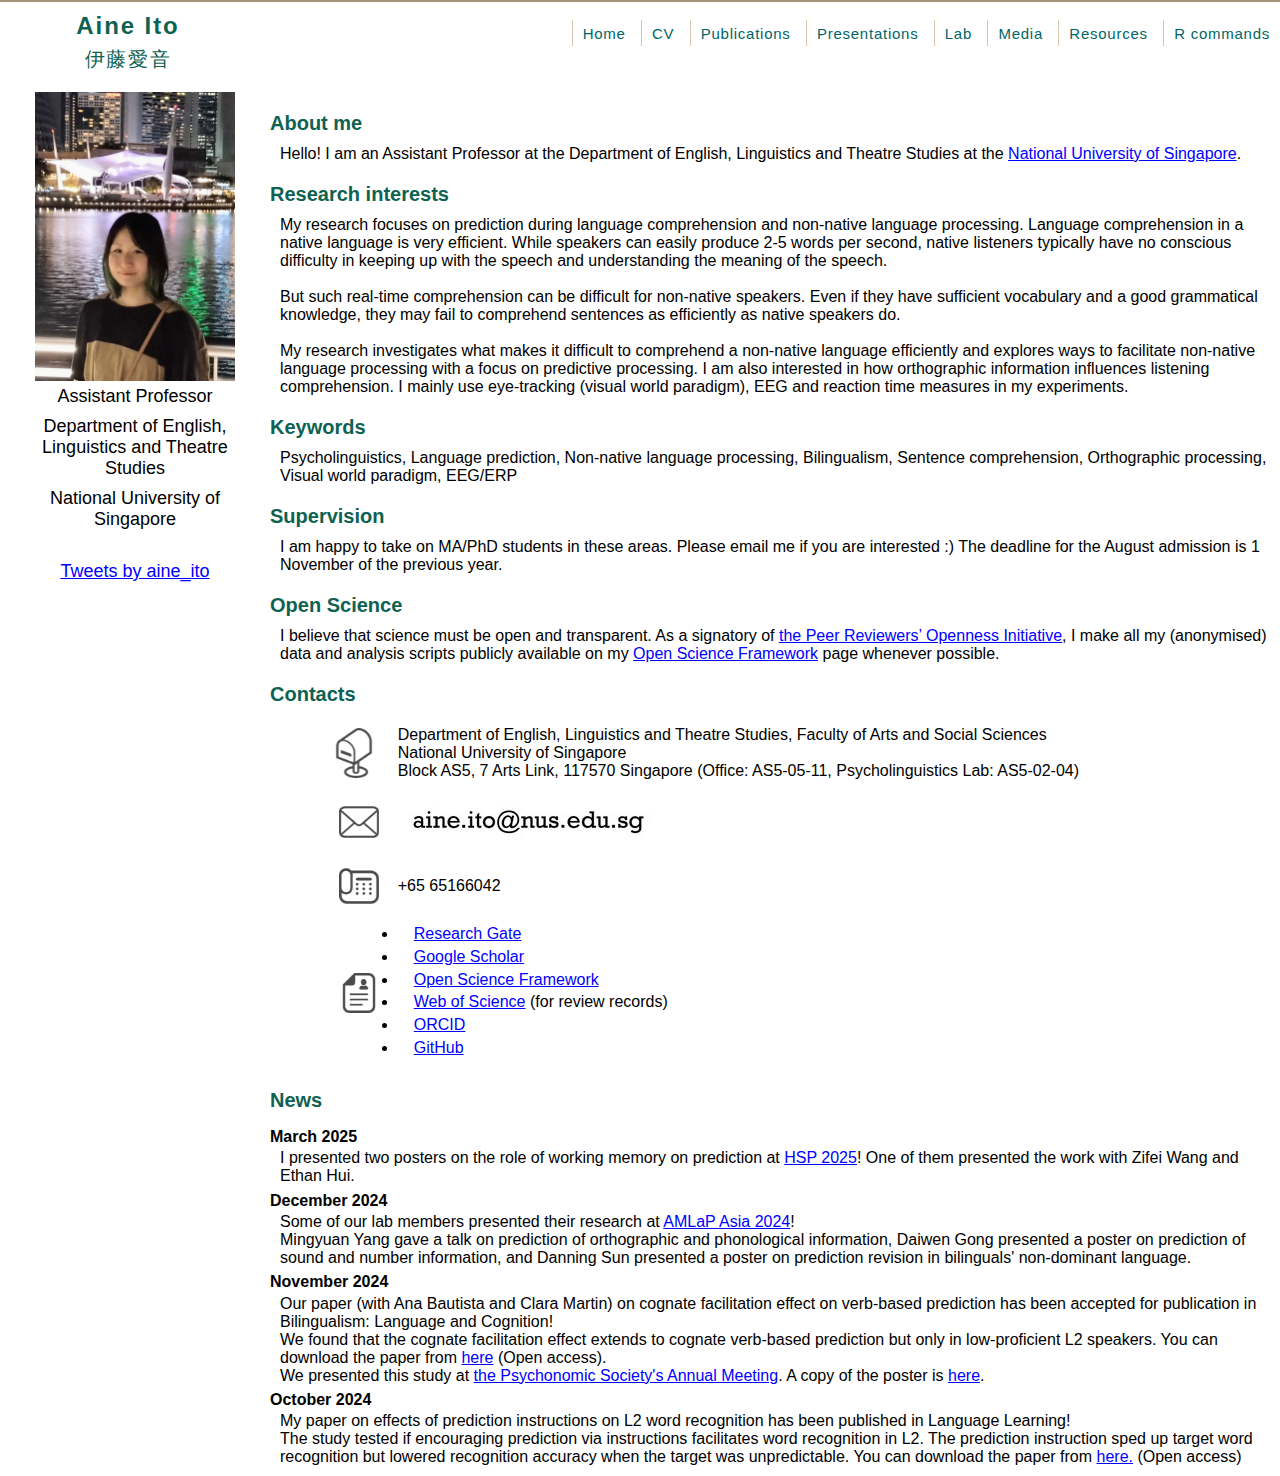
==== commit c24da6f8: "Add files via upload" ====
--- a/index.html
+++ b/index.html
@@ -135,8 +135,7 @@
 <h3>News</h3>
 
 <p style="margin-top:0.4em; margin-bottom:0.2em; font-weight: bold;">March 2025</p>
-<n0>I will present two posters on the role of working memory on prediction at <a href="https://hsp2025.github.io/">HSP 2025</a>! <br>
-In one poster, I will present a visual world experiment I conducted with Zifei Wang and Ethan Hui, and in the other I will present reading eye-tracking and self-paced reading experiments.</n0>	
+<n0>I presented two posters on the role of working memory on prediction at <a href="https://hsp2025.github.io/">HSP 2025</a>! One of them presented the work with Zifei Wang and Ethan Hui.</n0>	
 
 <p style="margin-top:0.4em; margin-bottom:0.2em; font-weight: bold;">December 2024</p>
 <n0>Some of our lab members presented their research at <a href="https://blog.nus.edu.sg/amlapasia2024/">AMLaP Asia 2024</a>! <br>
